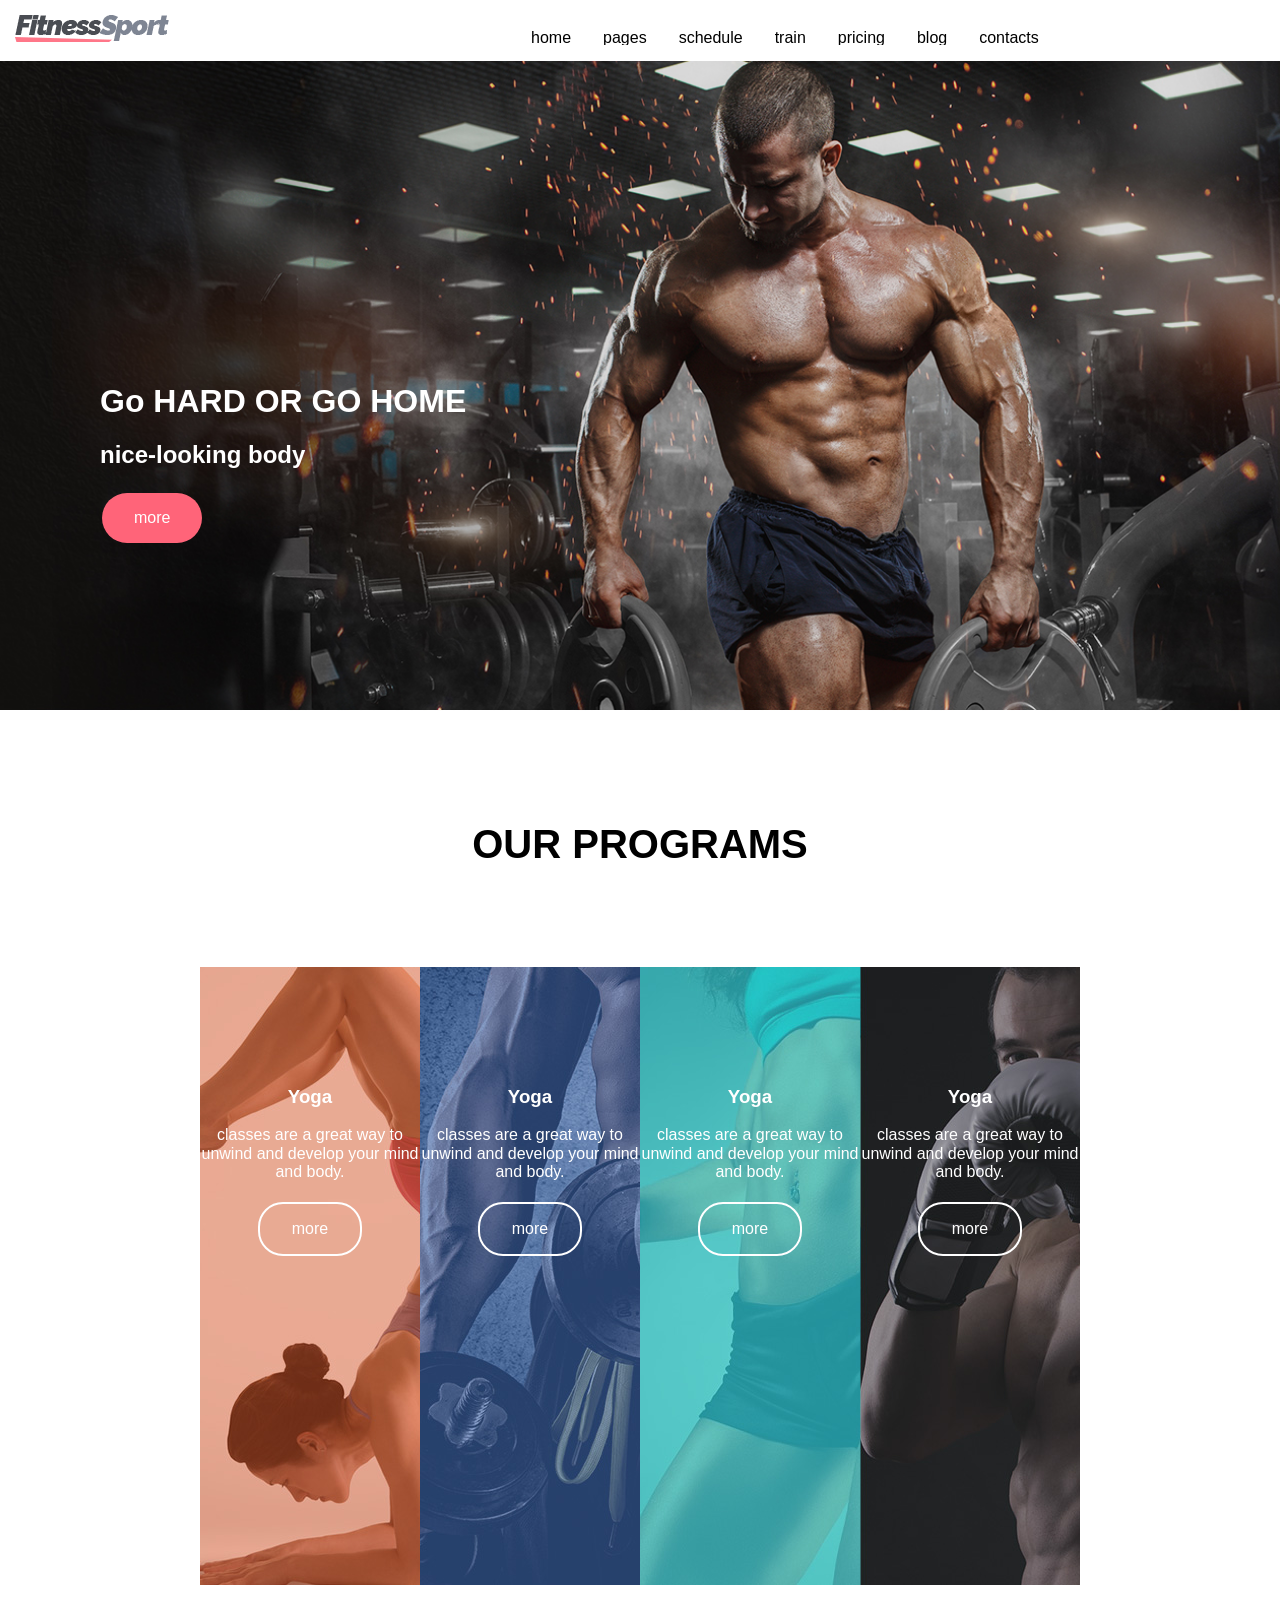
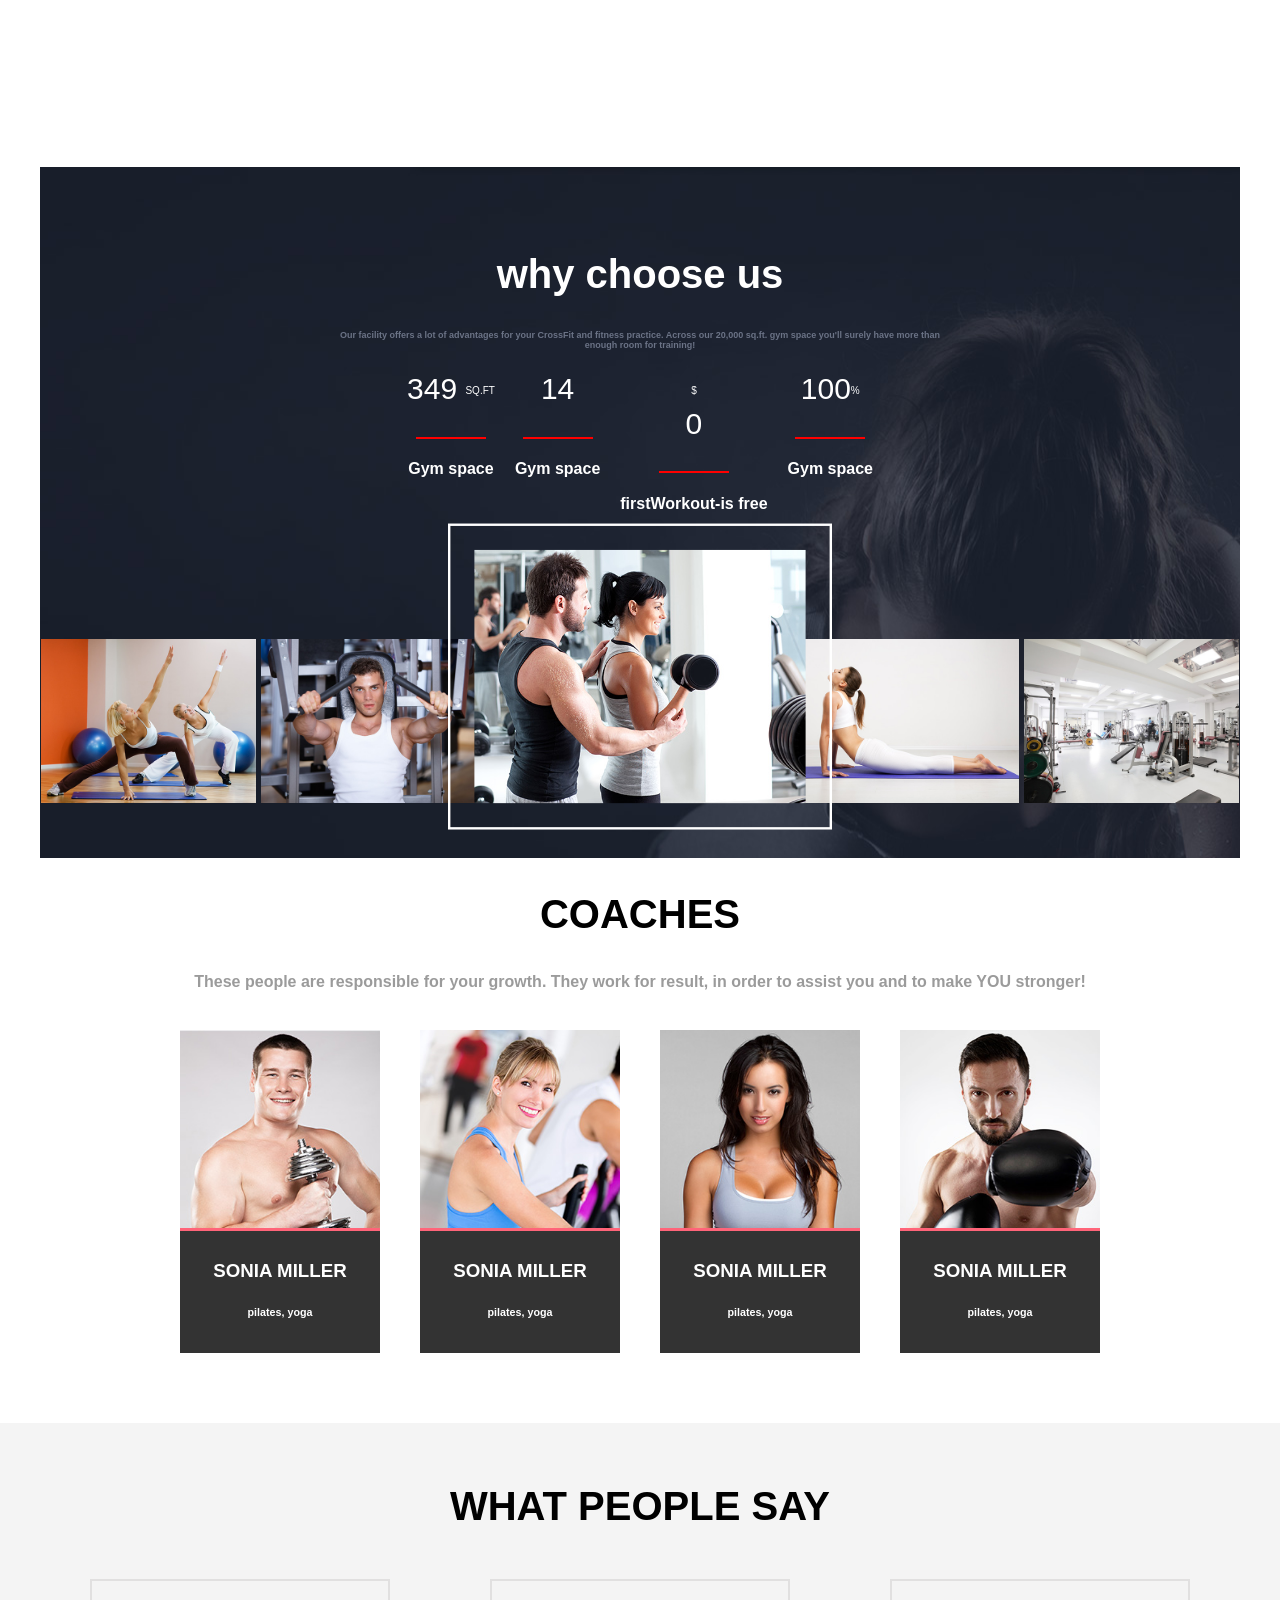
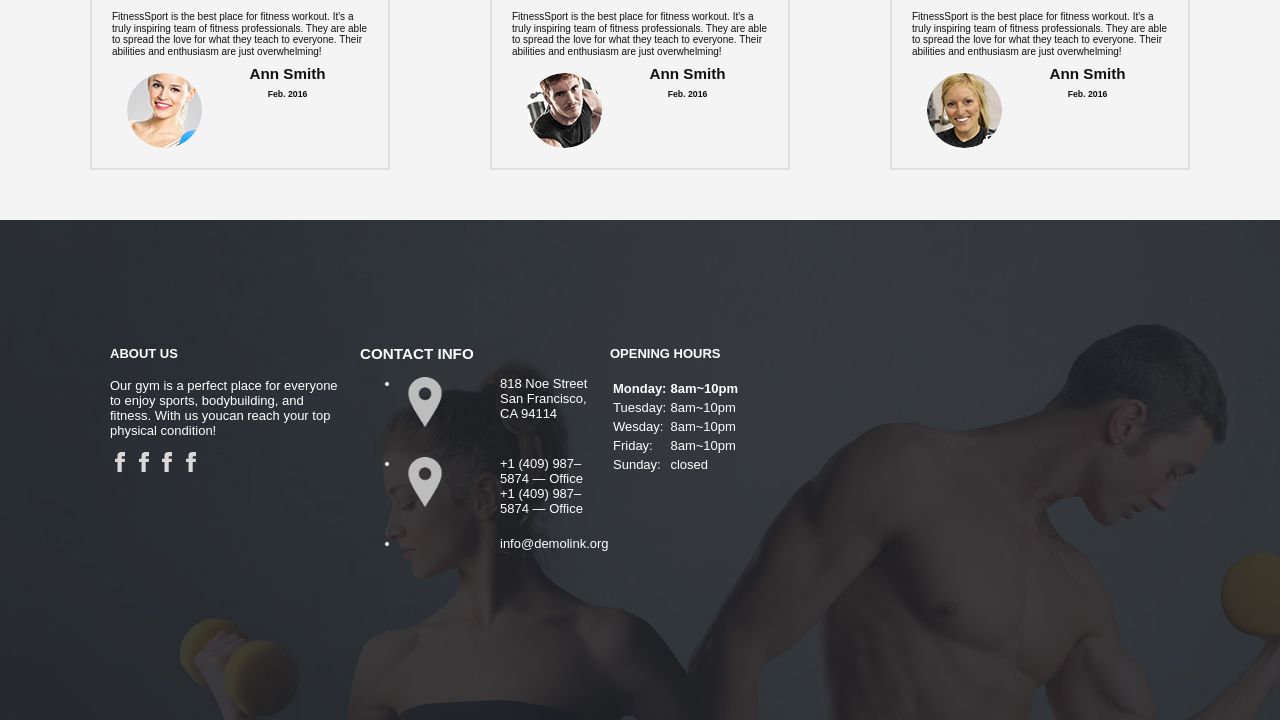
==== fitness.html @ 46e058de "first time" ====
<!DOCTYPE html>
<html lang="en">
<head>
    <meta charset="UTF-8">
    <title>fitnessSport</title>
    <link rel="stylesheet" href="fitnessstyle.css">
    <link rel="stylesheet" href="normalize.css">
    <style type="text/css">
        .titleB {
        }
    </style>
</head>
<body>
<nav class="container navi">
    <img src="logo.png" alt="logo">

    <ul class="navi-banner">
        <li><a class="active" href="#">home</a>a></li>
        <li><a href="#">pages</a></li>
        <li><a href="#">schedule</a></li>
        <li><a href="#">train</a></li>
        <li><a href="#">pricing</a></li>
        <li><a href="#">blog</a></li>
        <li><a href="#">contacts</a></li>
    </ul>
</nav>
<!--=====banner=====-->
<div class="container banner">
    <div class="go-banner">
        <h1>Go HARD OR GO HOME</h1>
        <h2>nice-looking body</h2>

        <div>
            <button class="button button1">more</button>
        </div>
        <div class="clear">
        </div>
    </div>
</div>
<!--=====programs=====-->
<div class="container titleA">

    <h2>OUR PROGRAMS</h2>
</div>
<div class="container programs">

    <div class="item item-col4-pix" style="background-image: url(index-03.jpg);">

        <h3>Yoga</h3>
        <p>classes are a great way to unwind and develop your mind and body.</p>
        <button class="button button2">more
        </button>
        <div class="clear"></div>
    </div>
    <div class="item item-col4-pix" style="background-image: url(index-04.jpg);">

        <h3>Yoga</h3>
        <p>classes are a great way to unwind and develop your mind and body.</p>
        <button class="button button2">more
        </button>
        <div class="clear"></div>
    </div>
    <div class="item item-col4-pix" style="background-image: url(index-05.jpg);">

        <h3>Yoga</h3>
        <p>classes are a great way to unwind and develop your mind and body.</p>
        <button class="button button2">more
        </button>
        <div class="clear"></div>
    </div>
    <div class="item item-col4-pix" style="background-image: url(index-06.jpg);">

        <h3>Yoga</h3>
        <p>classes are a great way to unwind and develop your mind and body.</p>
        <button class="button button2">more
        </button>
        <div class="clear"></div>
    </div>
    <div class="clear"></div>
</div>
<!--=====numbers=====-->
<!--改用block做底線-->
<div class="container numbers">

    <h2>why choose us</h2>
    <h4 class="facility">Our facility offers a lot of advantages for your CrossFit and fitness practice. Across our
        20,000 sq.ft. gym space you'll surely have more than enough room for training!</h4>

    <div class="numberGroup">
        <div class="item item-col4">
            <div class="num"> 349 <sup>SQ.FT</sup></div>

            <h4>Gym space</h4></div>
        <div class="item item-col4">
            <div class="num">14</div>

            <h4>Gym space</h4>
        </div>
        <div class="item item-col4">
            <div class="num"><sup>$</sup>0</div>

            <h4>firstWorkout-is free</h4>
        </div>
        <div class="item item-col4">
            <div class="num"> 100<sup>%</sup></div>

            <h4>Gym space</h4>
        </div>
    </div>

    <div class="img5">
        <img src="index-11.jpg" width="215px">
        <img src="index-12.jpg" width="215px" alt="">
        <img src="index-08.jpg" width="276px" style="border:2px #fff solid; padding: 20px;transform: scale(1.2);">
        <img src="index-09.jpg" width="215px">
        <img src="index-10.jpg" width="215px" alt="">
    </div>
</div>


<!--=====coaches=====-->
<div class="coach-text">
    <h2>COACHES</h2>
    <h3>These people are responsible for your growth. They work for result, in order to assist you and to make YOU
        stronger!</h3>
</div>
<div class="container coaches">

    <div class="item item-col4-coache">
        <img src="index-13.jpg" alt="girl" style="border-bottom: 3px solid #ff6479" ;>
        <div class="pink">
            <h3>SONIA MILLER</h3>
            <h6>pilates, yoga</h6>
        </div>
    </div>


    <div class="item item-col4-coache">
        <img src="index-14.jpg" alt="girl" style="border-bottom: 3px solid #ff6479" ;>
        <div class="pink">
            <h3>SONIA MILLER</h3>
            <h6>pilates, yoga</h6>
        </div>
    </div>

    <div class="item item-col4-coache">

        <img src="index-15.jpg" alt="girl" style="border-bottom: 3px solid #ff6479" ;>
        <div class="pink">
            <h3>SONIA MILLER</h3>
            <h6>pilates, yoga</h6>
        </div>
    </div>


    <div class="item item-col4-coache">
        <img src="index-16.jpg" alt="girl" style="border-bottom: 3px solid #ff6479" ;>
        <div class="pink">
            <h3>SONIA MILLER</h3>
            <h6>pilates, yoga</h6>
        </div>
    </div>

</div>
<div class="clear"></div>
</div>
<!--=====people=====-->
<div class="container titleB">

    <h2>WHAT PEOPLE SAY</h2>
</div>

<div class="container people">


    <div class="item item-col3">
        <div class="ppltext"><p>FitnessSport is the best place for fitness workout. It's a truly inspiring team of
            fitness
            professionals.
            They are able to spread the love for what they teach to everyone. Their abilities and enthusiasm are
            just
            overwhelming!</p>
        </div>
        <div class="name">
            <img src="index-19.jpg" alt="girl" align="middle" hspace="5">

            <h3>Ann Smith</h3>
            <h6>Feb. 2016</h6>
        </div>
    </div>
    <div class="item item-col3">
        <div class="ppltext"><p>FitnessSport is the best place for fitness workout. It's a truly inspiring team of
            fitness
            professionals.
            They are able to spread the love for what they teach to everyone. Their abilities and enthusiasm are
            just
            overwhelming!</p>
        </div>
        <div class="name">
            <img src="index-18.jpg" alt="girl" align="middle" hspace="5">

            <h3>Ann Smith</h3>
            <h6>Feb. 2016</h6>
        </div>
    </div>
    <div class="item item-col3">
        <div>
            <div class="ppltext"><p>FitnessSport is the best place for fitness workout. It's a truly inspiring team of
                fitness
                professionals.
                They are able to spread the love for what they teach to everyone. Their abilities and enthusiasm are
                just
                overwhelming!</p>
            </div>
            <div class="name">
                <img src="index-17.jpg" alt="girl" align="middle" hspace="5">

                <h3>Ann Smith</h3>
                <h6>Feb. 2016</h6>
            </div>
        </div>
    </div>
    <div class="clear"></div>
</div>
<!--=====footer=====-->

<div class="container footer">

    <div class="item item-col4-a">

        <h4 class="foot">ABOUT US</h4>
        <p>Our gym is a perfect place for everyone to enjoy sports, bodybuilding, and fitness. With us youcan
            reach your top physical condition!</p>
        <img class="icon" src="iconmonstr-facebook-1-64.png" alt="">
        <img class="icon" src="iconmonstr-facebook-1-64.png" alt="">
        <img class="icon" src="iconmonstr-facebook-1-64.png" alt="">
        <img class="icon" src="iconmonstr-facebook-1-64.png" alt="">


    </div>
    <div class="item item-col4-a">

        <div class="box">
            <h3>CONTACT INFO</h3>
            <ul class="CONTACT">
                <li class="addr">818 Noe Street San Francisco, CA 94114</li>
                <li class="tel">
                    +1 (409) 987–5874 — Office<br>

                    +1 (409) 987–5874 — Office
                </li>
                <li class="mail">
                    info@demolink.org
                </li>
            </ul>
        </div>


    </div>

    <div class="item item-col4-a">


        <div>
            <h4 class="foot">OPENING HOURS</h4>
            <table>
                <tr>
                    <th>Monday:</th>
                    <th>8am~10pm</th>
                </tr>
                <tr>
                    <td>Tuesday:</td>
                    <td>8am~10pm</td>
                </tr>
                <tr>
                    <td>Wesday:</td>
                    <td>8am~10pm</td>
                </tr>
                <tr>
                    <td>Friday:</td>
                    <td>8am~10pm</td>
                </tr>
                <tr>
                    <td>Sunday:</td>
                    <td>closed</td>
                </tr>
            </table>

        </div>

        <div class="clear"></div>
    </div>
</body>
</html>
---- fitnessstyle.css ----
.navi {
    margin: 15px;
}

container {
    text-align: center;
    margin: auto;
    max-width: 1200px;
    margin-bottom: 20px;

    background-repeat: no-repeat;

}

.navi-banner {
    float: right;
}

.banner {
    color: white;
    background-image: url("index-00.jpg");
    background-size: cover;
    height: 650px;
    background-repeat: no-repeat;
    background-position: center;
}

.programs {
    background-repeat: no-repeat;
    height: 800px;
    margin: 0 auto;
    text-align: center;
    overflow: hidden;
    color: white;
    display: flex;
    justify-content: center;
    padding-top: 100px;

}

.navi ul {
    list-style: none;
    margin: 0;
    padding: 0;
    overflow: hidden;
    background-color: white;
    height: 30px;
    width: 60%;
    text-align: left;

}

.navi li {
    float: left;
}

.navi li a {
    display: block;
    color: black;
    text-align: right;
    padding: 14px 16px;
    text-decoration: none;
}

.navi li a:hover:not(.active) {
    color: red;
}

.active {
    color: red;
}

.banner h1 {
    color: white;
    font-size: 2em;

}


.item {
    margin: 10px;
    float: left;
}

.item-col4-pix {
    width: 220px;
    height: 600px;
    background-repeat: no-repeat;
    text-align: center;
    padding-top: 100px;
    margin: 0;
    float: none;
}

.go-banner {
    padding: 300px 100px;

}

.button {
    /*background-color: #ff9797;*/
    padding: 16px 32px;
    font-size: 16px;
    margin: 4px 2px;
    cusor: pointer;
    color: white;
    text-align: center;
    text-decoration: none;
    border: none;
    border-radius: 25px;
    -webkit-transition-duration: 0.4s; /* Safari */
    transition-duration: 0.4s;
}

.button1 {
    background-color: #ff6479;
    color: #fff;

}

.button1:hover {
    background-color: #ff3f64;
}

.button2 {
    background-color: transparent;
    color: white;
    border: 2px solid white;
}

.button2:hover {
    background-color: #ffffff;
    color: black;
}

.item-col3 {
    width: 300px;
}

.clear {
    clear: both;
}

.numbers {
    background-image: url(index-07.jpg);
    width: 1200px;
    height: auto;
    padding: 50px 0;
    margin: auto;
    color: white;
    text-align: center;
}

.numbers h2{
    font-size: 40px;
    color: #ffffff;
    text-align: center;

}

h4.facility {
    width: 50%;
    /*text-align: center;*/
    font-size: xx-small;
    color: #6b7386;
    padding-left: 25%;
}
.numbers :after{
    content: '';
    display: block;
    clear: both;
}

.numbers .numberGroup:after{
    content: '';
    display: block;
    clear: both;
}

.numberGroup{
    color: white;
    text-align: center;
    display: inline-block;

}

.numbers .num:after{
    content:'';
    display:block;
    width: 70px;
    height: 2px;
    background-color: red;
    margin: 30px auto 0;
}

.numbers .num{
    font-size: 30px;
}


.titleB h2{
    font-size: 40px;
    color: #000000;
    text-align: center;
    background-color: #f4f4f4;
    margin: 50px 0 0 0;
    padding: 60px 0 0 0;
}

.titleA h2{
    font-size: 40px;
    color: #000000;
    text-align: center;
    background-color: #ffffff;
    margin: 50px 0 0 0;
    padding: 60px 0 0 0;

}
.item-col4 sup{
    font-size: 10px;
}

.coaches {
    text-align: center;
    display: flex;
    justify-content: center;

}

.coach-text h2 {
    color: black;
    font-size: 40px;
    font-weight: bold;
}

.coach-text h3{
    font-size: 16px;
    line-height: 24px;
    color: #9b9b9b;
}


.coach-text {
    text-align: center;
}

.coaches .item-col4-coache {
    margin: 5px;
    float: left;
    width: 200px;
    display: block;

}

.coaches .item-col4-coache img {
    width: 100%;
    height: auto;
    vertical-align: top;
}

.coaches .pink:hover {
    background-size: contain;
    background-color: #ff6479;
    -webkit-transition-duration: 0.4s; /* Safari */
    transition-duration: 0.4s;
}

.pink{
    padding: 10px;
    margin: auto;
    background-color: #333333;
    color: white;

}

.item-col4-coache {
    padding: 15px;
    text-align: center;

}

/*.item-col3 {*/
/*-webkit-column-count: 3; !* Chrome, Safari, Opera *!*/
/*-moz-column-count: 3; !* Firefox *!*/
/*column-count: 3;*/
/*-webkit-column-gap: 40px; !* Chrome, Safari, Opera *!*/
/*-moz-column-gap: 40px; !* Firefox *!*/
/*column-gap: 40px;*/
/*-webkit-column-rule-style: solid; !* Chrome, Safari, Opera *!*/
/*-moz-column-rule-style: solid; !* Firefox *!*/
/*column-rule-style: solid;*/
/*-webkit-column-rule-width: 1px; !* Chrome, Safari, Opera *!*/
/*-moz-column-rule-width: 1px; !* Firefox *!*/
/*column-rule-width: 1px;*/

/*}*/

.people {
    background-color: #f4f4f4;
    text-align: center;
    float: left;
    color: #111111;
    display: flex;
    justify-content: center;

}

.item-col3 img {
    border-radius: 100%;
    float: left;
    margin-left: 15px;
}

.item-col3 {
    padding: 20px;
    width: 20%;
    float: left;
    font-size: 5px;
    border: 2px solid #e1e0e0;
    margin: 50px;

}

.item-col3 .name {
    font-size: small;

    font-weight: 300;
    line-height: 1px;
}

.name img{
    vertical-align: middle;
}

.item-col3 .ppltext {
    text-align: left;
    font-size: x-small;
}



.heading {
    font-size: 1em;
    text-align: center;
}


img5 {
    width: 1200px;
    padding-bottom: 100px;

}

img5 img{
    margin-top: 20px;
    vertical-align: middle;
}

.icon{
    width: 20px;
    height: 20px;
}

.footer {
    float: left;
    height: 300px;
    width: 1200px;
    display: inline-block;
    margin: 0px;
    text-align: center;
    background-image: url(footer-01.jpg);
    color: white;
    font-size: small;
    padding: 100px;
    background-size: cover;
}

.footer .item-col4-a {
    width: 230px;
    height: auto;
    text-align: left;
}

.foot {
    font-size: 1em;
}

.CONTACT li{
    padding-left: 100px;
    background: no-repeat left top / 50px 50px;
    height: 80px;
}
.CONTACT .addr{background-image: url("pin.png")}
.CONTACT .tel{background-image: url("pin.png")}
.contact .mail{background-image: url("pin.png")}

.item-col4-a:after{
    content:'';
    display:block;
    clear: both;
}

.item-col4-a:after{
    content:'';
    display:block;
    clear: both;
}
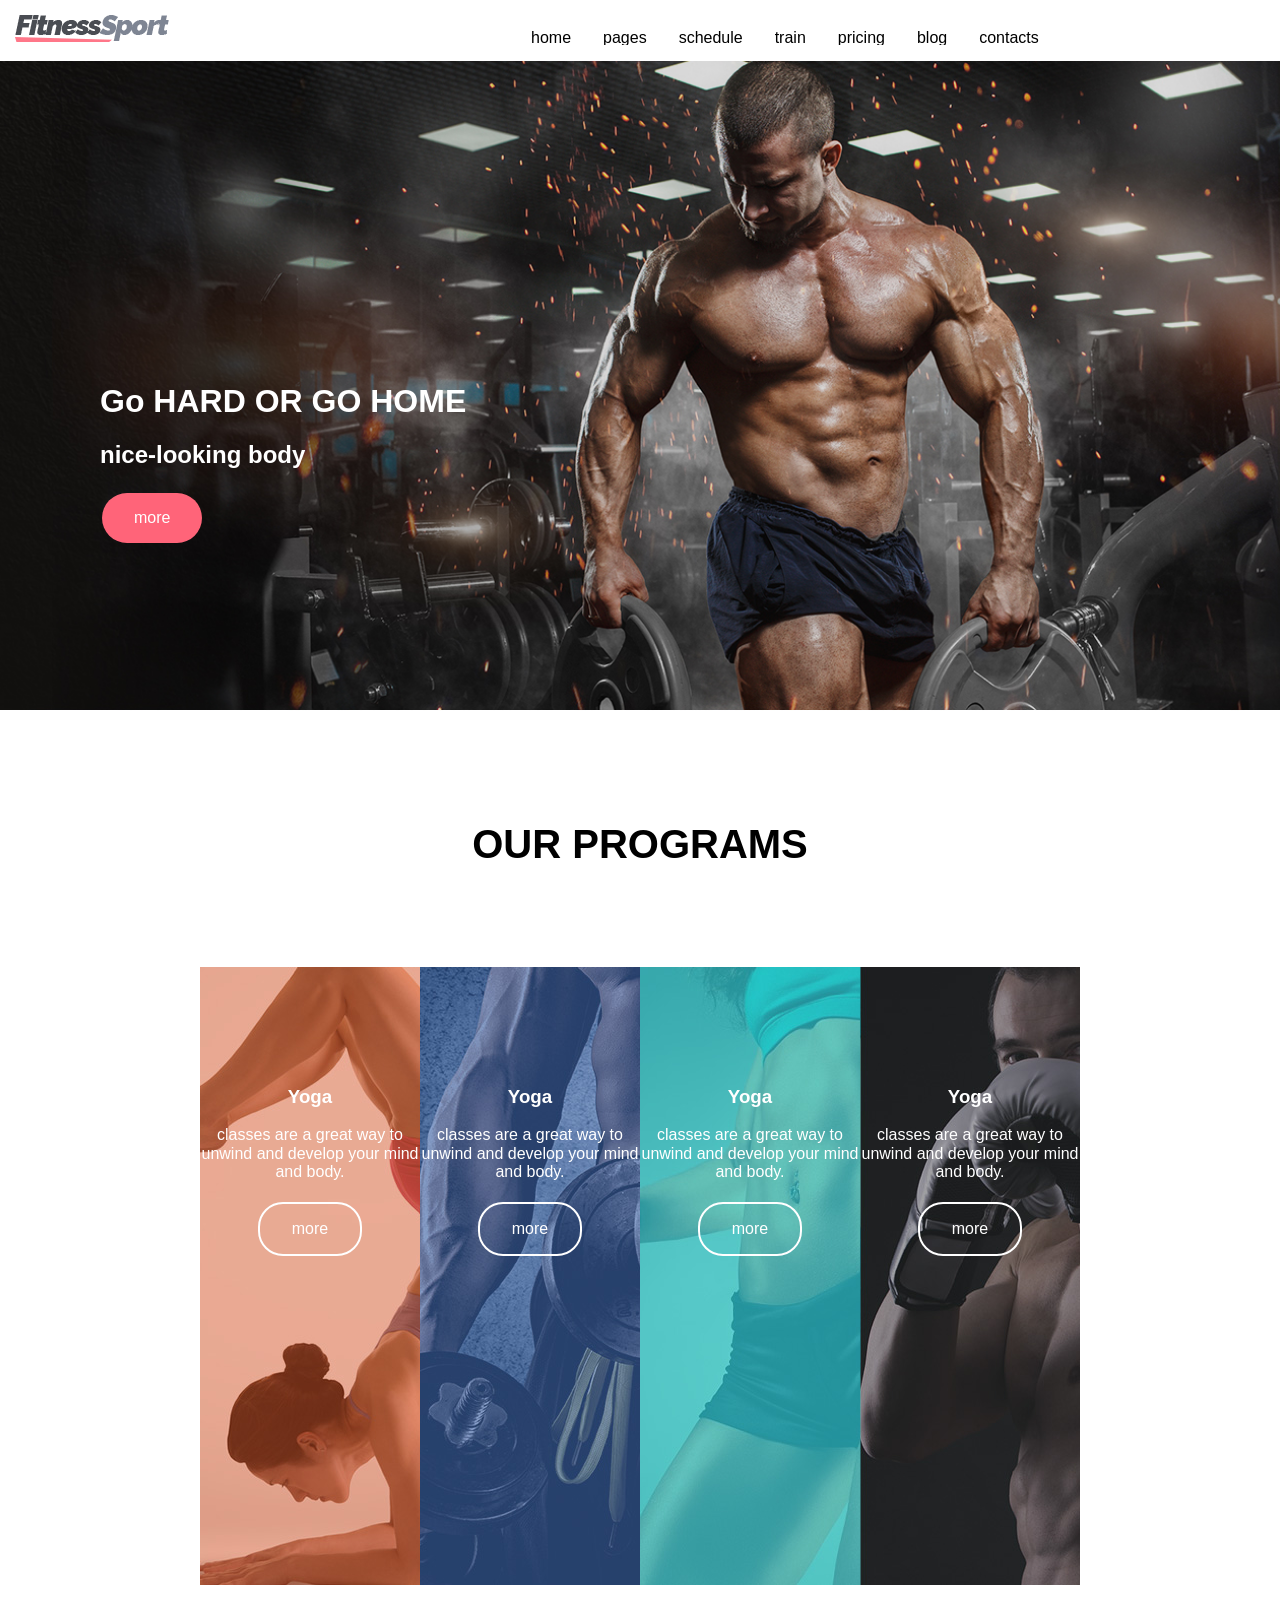
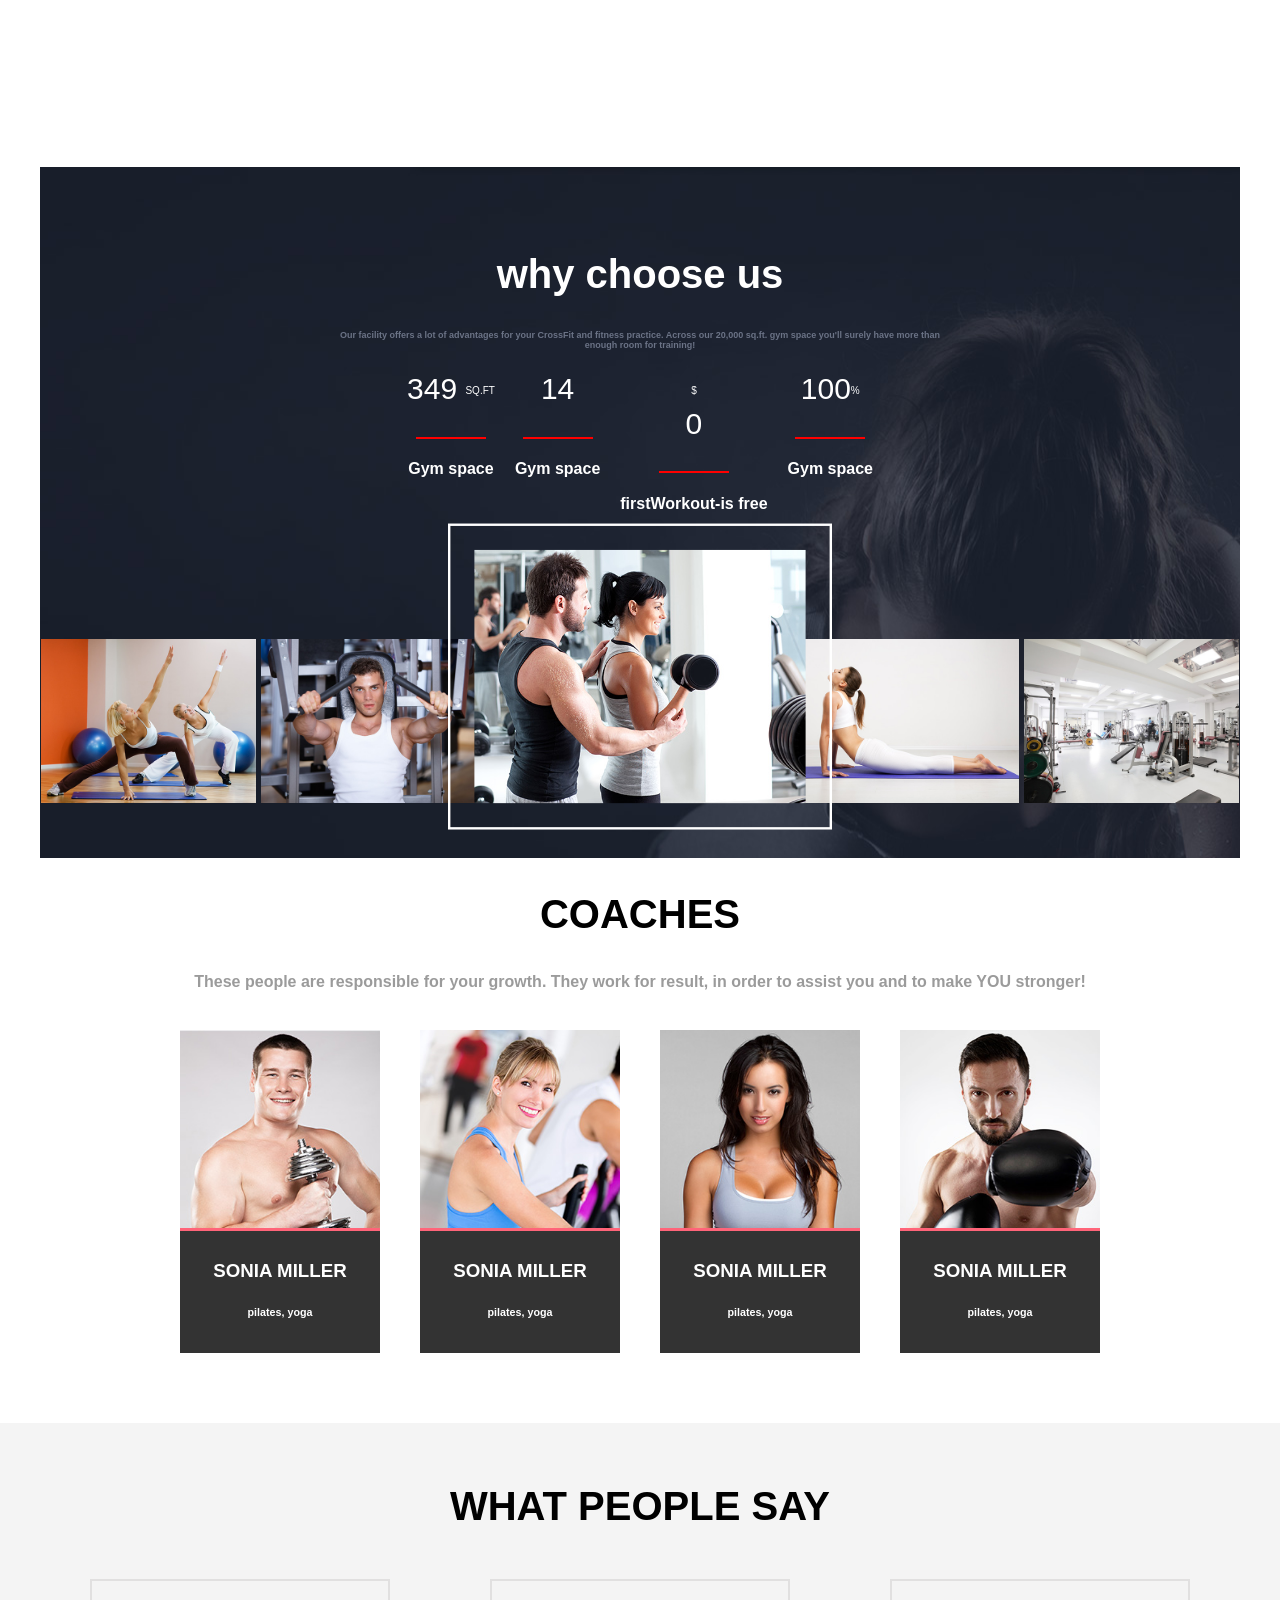
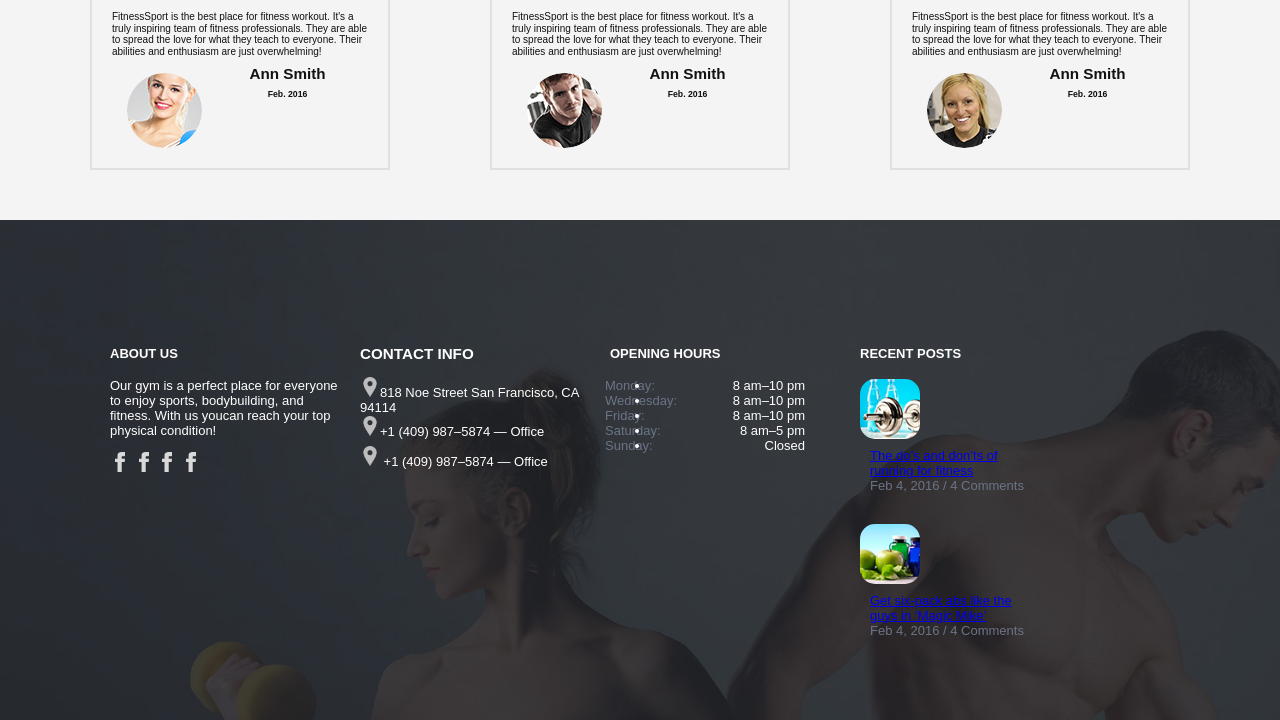
==== commit 1b9e0204: "footer" ====
--- a/fitness.html
+++ b/fitness.html
@@ -1,294 +1,272 @@
 <!DOCTYPE html>
 <html lang="en">
-<head>
-    <meta charset="UTF-8">
-    <title>fitnessSport</title>
-    <link rel="stylesheet" href="fitnessstyle.css">
-    <link rel="stylesheet" href="normalize.css">
-    <style type="text/css">
+    <head>
+        <meta charset="UTF-8">
+        <title>fitnessSport</title>
+        <link rel="stylesheet" href="fitnessstyle.css">
+        <link rel="stylesheet" href="normalize.css">
+        <style type="text/css">
         .titleB {
         }
-    </style>
-</head>
-<body>
-<nav class="container navi">
-    <img src="logo.png" alt="logo">
-
-    <ul class="navi-banner">
-        <li><a class="active" href="#">home</a>a></li>
-        <li><a href="#">pages</a></li>
-        <li><a href="#">schedule</a></li>
-        <li><a href="#">train</a></li>
-        <li><a href="#">pricing</a></li>
-        <li><a href="#">blog</a></li>
-        <li><a href="#">contacts</a></li>
-    </ul>
-</nav>
-<!--=====banner=====-->
-<div class="container banner">
-    <div class="go-banner">
-        <h1>Go HARD OR GO HOME</h1>
-        <h2>nice-looking body</h2>
-
-        <div>
-            <button class="button button1">more</button>
-        </div>
-        <div class="clear">
-        </div>
-    </div>
-</div>
-<!--=====programs=====-->
-<div class="container titleA">
-
-    <h2>OUR PROGRAMS</h2>
-</div>
-<div class="container programs">
-
-    <div class="item item-col4-pix" style="background-image: url(index-03.jpg);">
-
-        <h3>Yoga</h3>
-        <p>classes are a great way to unwind and develop your mind and body.</p>
-        <button class="button button2">more
-        </button>
+        </style>
+    </head>
+    <body>
+        <nav class="container navi">
+            <img src="logo.png" alt="logo">
+            <ul class="navi-banner">
+                <li><a class="active" href="#">home</a>a></li>
+                <li><a href="#">pages</a></li>
+                <li><a href="#">schedule</a></li>
+                <li><a href="#">train</a></li>
+                <li><a href="#">pricing</a></li>
+                <li><a href="#">blog</a></li>
+                <li><a href="#">contacts</a></li>
+            </ul>
+        </nav>
+        <!--=====banner=====-->
+        <div class="container banner">
+            <div class="go-banner">
+                <h1>Go HARD OR GO HOME</h1>
+                <h2>nice-looking body</h2>
+                <div>
+                    <button class="button button1">more</button>
+                </div>
+                <div class="clear">
+                </div>
+            </div>
+        </div>
+        <!--=====programs=====-->
+        <div class="container titleA">
+            <h2>OUR PROGRAMS</h2>
+        </div>
+        <div class="container programs">
+            <div class="item item-col4-pix" style="background-image: url(index-03.jpg);">
+                <h3>Yoga</h3>
+                <p>classes are a great way to unwind and develop your mind and body.</p>
+                <button class="button button2">more
+                </button>
+                <div class="clear"></div>
+            </div>
+            <div class="item item-col4-pix" style="background-image: url(index-04.jpg);">
+                <h3>Yoga</h3>
+                <p>classes are a great way to unwind and develop your mind and body.</p>
+                <button class="button button2">more
+                </button>
+                <div class="clear"></div>
+            </div>
+            <div class="item item-col4-pix" style="background-image: url(index-05.jpg);">
+                <h3>Yoga</h3>
+                <p>classes are a great way to unwind and develop your mind and body.</p>
+                <button class="button button2">more
+                </button>
+                <div class="clear"></div>
+            </div>
+            <div class="item item-col4-pix" style="background-image: url(index-06.jpg);">
+                <h3>Yoga</h3>
+                <p>classes are a great way to unwind and develop your mind and body.</p>
+                <button class="button button2">more
+                </button>
+                <div class="clear"></div>
+            </div>
+            <div class="clear"></div>
+        </div>
+        <!--=====numbers=====-->
+        <!--改用block做底線-->
+        <div class="container numbers">
+            <h2>why choose us</h2>
+            <h4 class="facility">Our facility offers a lot of advantages for your CrossFit and fitness practice. Across our
+            20,000 sq.ft. gym space you'll surely have more than enough room for training!</h4>
+            <div class="numberGroup">
+                <div class="item item-col4">
+                    <div class="num"> 349 <sup>SQ.FT</sup></div>
+                <h4>Gym space</h4></div>
+                <div class="item item-col4">
+                    <div class="num">14</div>
+                    <h4>Gym space</h4>
+                </div>
+                <div class="item item-col4">
+                    <div class="num"><sup>$</sup>0</div>
+                    <h4>firstWorkout-is free</h4>
+                </div>
+                <div class="item item-col4">
+                    <div class="num"> 100<sup>%</sup></div>
+                    <h4>Gym space</h4>
+                </div>
+            </div>
+            <div class="img5">
+                <img src="index-11.jpg" width="215px">
+                <img src="index-12.jpg" width="215px" alt="">
+                <img src="index-08.jpg" width="276px" style="border:2px #fff solid; padding: 20px;transform: scale(1.2);">
+                <img src="index-09.jpg" width="215px">
+                <img src="index-10.jpg" width="215px" alt="">
+            </div>
+        </div>
+        <!--=====coaches=====-->
+        <div class="coach-text">
+            <h2>COACHES</h2>
+            <h3>These people are responsible for your growth. They work for result, in order to assist you and to make YOU
+            stronger!</h3>
+        </div>
+        <div class="container coaches">
+            <div class="item item-col4-coache">
+                <img src="index-13.jpg" alt="girl" style="border-bottom: 3px solid #ff6479" ;>
+                <div class="pink">
+                    <h3>SONIA MILLER</h3>
+                    <h6>pilates, yoga</h6>
+                </div>
+            </div>
+            <div class="item item-col4-coache">
+                <img src="index-14.jpg" alt="girl" style="border-bottom: 3px solid #ff6479" ;>
+                <div class="pink">
+                    <h3>SONIA MILLER</h3>
+                    <h6>pilates, yoga</h6>
+                </div>
+            </div>
+            <div class="item item-col4-coache">
+                <img src="index-15.jpg" alt="girl" style="border-bottom: 3px solid #ff6479" ;>
+                <div class="pink">
+                    <h3>SONIA MILLER</h3>
+                    <h6>pilates, yoga</h6>
+                </div>
+            </div>
+            <div class="item item-col4-coache">
+                <img src="index-16.jpg" alt="girl" style="border-bottom: 3px solid #ff6479" ;>
+                <div class="pink">
+                    <h3>SONIA MILLER</h3>
+                    <h6>pilates, yoga</h6>
+                </div>
+            </div>
+        </div>
         <div class="clear"></div>
     </div>
-    <div class="item item-col4-pix" style="background-image: url(index-04.jpg);">
-
-        <h3>Yoga</h3>
-        <p>classes are a great way to unwind and develop your mind and body.</p>
-        <button class="button button2">more
-        </button>
-        <div class="clear"></div>
-    </div>
-    <div class="item item-col4-pix" style="background-image: url(index-05.jpg);">
-
-        <h3>Yoga</h3>
-        <p>classes are a great way to unwind and develop your mind and body.</p>
-        <button class="button button2">more
-        </button>
-        <div class="clear"></div>
-    </div>
-    <div class="item item-col4-pix" style="background-image: url(index-06.jpg);">
-
-        <h3>Yoga</h3>
-        <p>classes are a great way to unwind and develop your mind and body.</p>
-        <button class="button button2">more
-        </button>
-        <div class="clear"></div>
-    </div>
-    <div class="clear"></div>
-</div>
-<!--=====numbers=====-->
-<!--改用block做底線-->
-<div class="container numbers">
-
-    <h2>why choose us</h2>
-    <h4 class="facility">Our facility offers a lot of advantages for your CrossFit and fitness practice. Across our
-        20,000 sq.ft. gym space you'll surely have more than enough room for training!</h4>
-
-    <div class="numberGroup">
-        <div class="item item-col4">
-            <div class="num"> 349 <sup>SQ.FT</sup></div>
-
-            <h4>Gym space</h4></div>
-        <div class="item item-col4">
-            <div class="num">14</div>
-
-            <h4>Gym space</h4>
-        </div>
-        <div class="item item-col4">
-            <div class="num"><sup>$</sup>0</div>
-
-            <h4>firstWorkout-is free</h4>
-        </div>
-        <div class="item item-col4">
-            <div class="num"> 100<sup>%</sup></div>
-
-            <h4>Gym space</h4>
-        </div>
-    </div>
-
-    <div class="img5">
-        <img src="index-11.jpg" width="215px">
-        <img src="index-12.jpg" width="215px" alt="">
-        <img src="index-08.jpg" width="276px" style="border:2px #fff solid; padding: 20px;transform: scale(1.2);">
-        <img src="index-09.jpg" width="215px">
-        <img src="index-10.jpg" width="215px" alt="">
-    </div>
-</div>
-
-
-<!--=====coaches=====-->
-<div class="coach-text">
-    <h2>COACHES</h2>
-    <h3>These people are responsible for your growth. They work for result, in order to assist you and to make YOU
-        stronger!</h3>
-</div>
-<div class="container coaches">
-
-    <div class="item item-col4-coache">
-        <img src="index-13.jpg" alt="girl" style="border-bottom: 3px solid #ff6479" ;>
-        <div class="pink">
-            <h3>SONIA MILLER</h3>
-            <h6>pilates, yoga</h6>
-        </div>
-    </div>
-
-
-    <div class="item item-col4-coache">
-        <img src="index-14.jpg" alt="girl" style="border-bottom: 3px solid #ff6479" ;>
-        <div class="pink">
-            <h3>SONIA MILLER</h3>
-            <h6>pilates, yoga</h6>
-        </div>
-    </div>
-
-    <div class="item item-col4-coache">
-
-        <img src="index-15.jpg" alt="girl" style="border-bottom: 3px solid #ff6479" ;>
-        <div class="pink">
-            <h3>SONIA MILLER</h3>
-            <h6>pilates, yoga</h6>
-        </div>
-    </div>
-
-
-    <div class="item item-col4-coache">
-        <img src="index-16.jpg" alt="girl" style="border-bottom: 3px solid #ff6479" ;>
-        <div class="pink">
-            <h3>SONIA MILLER</h3>
-            <h6>pilates, yoga</h6>
-        </div>
-    </div>
-
-</div>
-<div class="clear"></div>
-</div>
-<!--=====people=====-->
-<div class="container titleB">
-
-    <h2>WHAT PEOPLE SAY</h2>
-</div>
-
-<div class="container people">
-
-
+    <!--=====people=====-->
+    <div class="container titleB">
+        <h2>WHAT PEOPLE SAY</h2>
+    </div>
+    <div class="container people">
+        <div class="item item-col3">
+            <div class="ppltext"><p>FitnessSport is the best place for fitness workout. It's a truly inspiring team of
+                fitness
+                professionals.
+                They are able to spread the love for what they teach to everyone. Their abilities and enthusiasm are
+                just
+            overwhelming!</p>
+        </div>
+        <div class="name">
+            <img src="index-19.jpg" alt="girl" align="middle" hspace="5">
+            <h3>Ann Smith</h3>
+            <h6>Feb. 2016</h6>
+        </div>
+    </div>
     <div class="item item-col3">
         <div class="ppltext"><p>FitnessSport is the best place for fitness workout. It's a truly inspiring team of
             fitness
             professionals.
             They are able to spread the love for what they teach to everyone. Their abilities and enthusiasm are
             just
-            overwhelming!</p>
-        </div>
-        <div class="name">
-            <img src="index-19.jpg" alt="girl" align="middle" hspace="5">
-
-            <h3>Ann Smith</h3>
-            <h6>Feb. 2016</h6>
-        </div>
-    </div>
-    <div class="item item-col3">
+        overwhelming!</p>
+    </div>
+    <div class="name">
+        <img src="index-18.jpg" alt="girl" align="middle" hspace="5">
+        <h3>Ann Smith</h3>
+        <h6>Feb. 2016</h6>
+    </div>
+</div>
+<div class="item item-col3">
+    <div>
         <div class="ppltext"><p>FitnessSport is the best place for fitness workout. It's a truly inspiring team of
             fitness
             professionals.
             They are able to spread the love for what they teach to everyone. Their abilities and enthusiasm are
             just
-            overwhelming!</p>
-        </div>
-        <div class="name">
-            <img src="index-18.jpg" alt="girl" align="middle" hspace="5">
-
-            <h3>Ann Smith</h3>
-            <h6>Feb. 2016</h6>
-        </div>
-    </div>
-    <div class="item item-col3">
-        <div>
-            <div class="ppltext"><p>FitnessSport is the best place for fitness workout. It's a truly inspiring team of
-                fitness
-                professionals.
-                They are able to spread the love for what they teach to everyone. Their abilities and enthusiasm are
-                just
-                overwhelming!</p>
-            </div>
-            <div class="name">
-                <img src="index-17.jpg" alt="girl" align="middle" hspace="5">
-
-                <h3>Ann Smith</h3>
-                <h6>Feb. 2016</h6>
-            </div>
-        </div>
-    </div>
-    <div class="clear"></div>
+        overwhelming!</p>
+    </div>
+    <div class="name">
+        <img src="index-17.jpg" alt="girl" align="middle" hspace="5">
+        <h3>Ann Smith</h3>
+        <h6>Feb. 2016</h6>
+    </div>
+</div>
+</div>
+<div class="clear"></div>
 </div>
 <!--=====footer=====-->
-
 <div class="container footer">
-
-    <div class="item item-col4-a">
-
-        <h4 class="foot">ABOUT US</h4>
-        <p>Our gym is a perfect place for everyone to enjoy sports, bodybuilding, and fitness. With us youcan
-            reach your top physical condition!</p>
-        <img class="icon" src="iconmonstr-facebook-1-64.png" alt="">
-        <img class="icon" src="iconmonstr-facebook-1-64.png" alt="">
-        <img class="icon" src="iconmonstr-facebook-1-64.png" alt="">
-        <img class="icon" src="iconmonstr-facebook-1-64.png" alt="">
-
-
-    </div>
-    <div class="item item-col4-a">
-
-        <div class="box">
-            <h3>CONTACT INFO</h3>
-            <ul class="CONTACT">
-                <li class="addr">818 Noe Street San Francisco, CA 94114</li>
-                <li class="tel">
-                    +1 (409) 987–5874 — Office<br>
-
-                    +1 (409) 987–5874 — Office
-                </li>
-                <li class="mail">
-                    info@demolink.org
-                </li>
-            </ul>
-        </div>
-
-
-    </div>
-
-    <div class="item item-col4-a">
-
-
-        <div>
-            <h4 class="foot">OPENING HOURS</h4>
-            <table>
-                <tr>
-                    <th>Monday:</th>
-                    <th>8am~10pm</th>
-                </tr>
-                <tr>
-                    <td>Tuesday:</td>
-                    <td>8am~10pm</td>
-                </tr>
-                <tr>
-                    <td>Wesday:</td>
-                    <td>8am~10pm</td>
-                </tr>
-                <tr>
-                    <td>Friday:</td>
-                    <td>8am~10pm</td>
-                </tr>
-                <tr>
-                    <td>Sunday:</td>
-                    <td>closed</td>
-                </tr>
-            </table>
-
-        </div>
-
-        <div class="clear"></div>
-    </div>
+<div class="item item-col4-a">
+<h4 class="foot">ABOUT US</h4>
+<p>Our gym is a perfect place for everyone to enjoy sports, bodybuilding, and fitness. With us youcan
+reach your top physical condition!</p>
+<img class="icon" src="iconmonstr-facebook-1-64.png" alt="">
+<img class="icon" src="iconmonstr-facebook-1-64.png" alt="">
+<img class="icon" src="iconmonstr-facebook-1-64.png" alt="">
+<img class="icon" src="iconmonstr-facebook-1-64.png" alt="">
+</div>
+<div class="item item-col4-a">
+<div class="box">
+    <h3>CONTACT INFO</h3>
+    
+    <div style="height: auto;min-height:30px;display: block;"><img src="pin.png" style="width: 20px;height: 20px" alt="">818 Noe Street San Francisco, CA 94114</div>
+    <div style="height: auto;min-height:30px;display: block;"><img src="pin.png" style="width: 20px;height: 20px" alt="">+1 (409) 987–5874 — Office</div>
+    <div style="height: auto;min-height:30px;display: block;"><img src="pin.png" style="width: 20px;height: 20px" alt="">        +1 (409) 987–5874 — Office</div>
+</div>
+</div>
+<div class="item item-col4-a">
+<div>
+    <h4 class="foot">OPENING HOURS</h4>
+    <ul>
+        <li>
+            <div class="month">Monday:</div>
+            <div class="time">8 am–10 pm</div>
+        </li>
+        <li>
+            <div class="month">Wednesday:</div>
+            <div class="time">8 am–10 pm</div>
+        </li>
+        <li>
+            <div class="month">Friday:</div>
+            <div class="time">8 am–10 pm</div>
+        </li>
+        <li>
+            <div class="month">Saturday:</div>
+            <div class="time">8 am–5 pm</div>
+        </li>
+        <li>
+            <div class="month">Sunday:</div>
+            <div class="time">Closed</div>
+        </li>
+    </ul>
+</div>
+<div class="clear"></div>
+</div>
+<div class="item item-col4-a">
+<div>
+    <h4 class="foot">RECENT POSTS</h4>
+    <div class="post1">
+        <div class="post1img">
+            <img src="footer-02.jpg">
+        </div>
+        <div class="post1txt">
+            <a href="#">The do’s and don’ts of <br>
+                running for fitness</a>
+            <div class="post1date">
+                Feb 4, 2016 / 4 Comments
+            </div>
+        </div>
+    </div>
+    <div class="post1">
+        <div class="post1img">
+            <img src="footer-03.jpg">
+        </div>
+        <div class="post1txt">
+            <a href="#">Get six-pack abs like the <br>
+                guys in ‘Magic Mike’</a>
+            <div class="post1date">
+                Feb 4, 2016 / 4 Comments
+            </div>
+        </div>
+    </div>
+</div>
+<div class="clear"></div>
+</div>
 </body>
 </html>
--- a/fitnessstyle.css
+++ b/fitnessstyle.css
@@ -277,6 +277,17 @@
     padding: 15px;
     text-align: center;
 
+}
+
+.month{
+    color: #6b7487;
+    margin-left: -45px;
+    float: left;
+}
+
+.time{
+    text-align: right;
+    margin-right: 35px;
 }
 
 /*.item-col3 {*/
@@ -364,7 +375,7 @@
 .footer {
     float: left;
     height: 300px;
-    width: 1200px;
+    width: 100%;
     display: inline-block;
     margin: 0px;
     text-align: center;
@@ -380,6 +391,16 @@
     height: auto;
     text-align: left;
 }
+.month {
+    color: #6b7487;
+    margin-left: -45px;
+    float: left;
+}
+
+.time {
+    text-align: right;
+    margin-right: 35px;
+}
 
 .foot {
     font-size: 1em;
@@ -404,4 +425,21 @@
     content:'';
     display:block;
     clear: both;
+}
+
+.post1date{
+    color: #6b7487;
+}
+
+.post1img img{
+    width: 60px;
+    float: left;
+    border-radius: 15px;
+}
+
+.post1txt {
+    float: left;
+    padding: 10px;
+    margin-bottom: 20px;
+
 }
